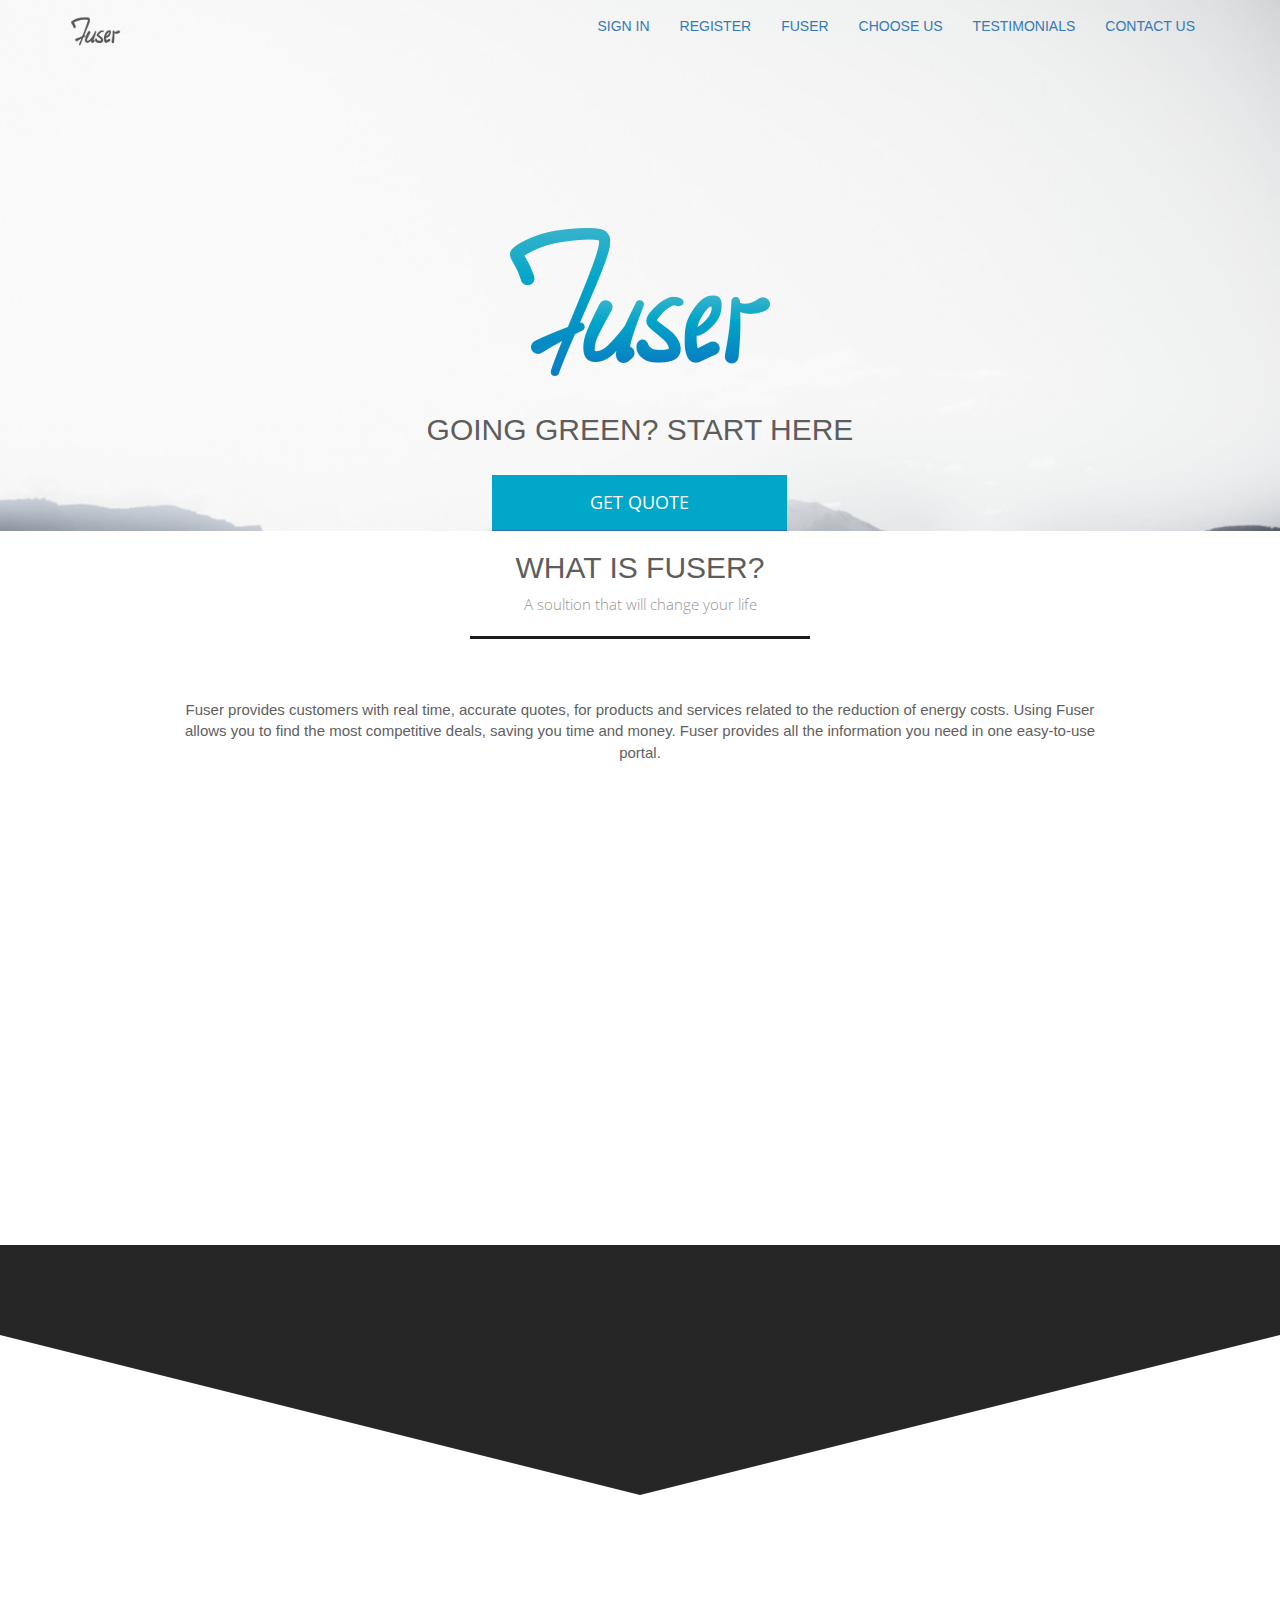
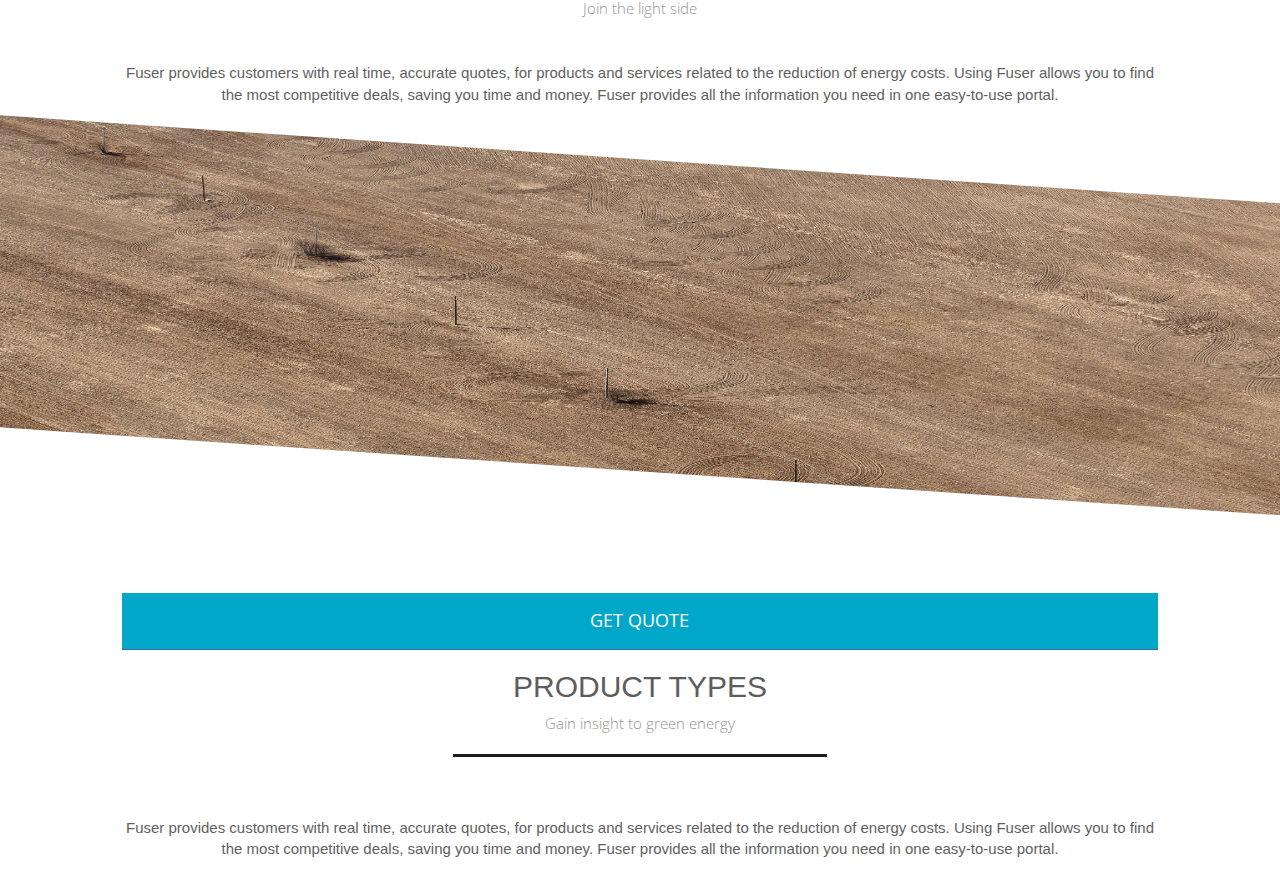
==== new.html @ 2e84383c "test" ====
<!DOCTYPE html>
<html lang="en">
<head>
    <meta charset="UTF-8">
    <meta http-equiv="X-UA-Compatible" content="IE=edge">
    <meta name="viewport" content="width=device-width,initial-scale=1">
    <title>Fuser</title>
    <link rel="shortcut icon" type="image/x-icon" href="assets/images/favicons/favicon.ico">
    <link rel="shortcut icon" type="image/png" href="assets/images/favicons/favicon.png">

    <link rel="stylesheet" href="assets/css/styles.css" type="text/css">
    <link rel="stylesheet" href="assets/css/media.css" type="text/css">
    <link rel="stylesheet" href="assets/css/bootstrap.css">
    <link rel="stylesheet" href="assets/plugins/fuelcdn/fuelux.min.css">
    <link rel="stylesheet" href="assets/plugins/codemirror/codemirror.css" />
</head>

<body class="pace-on pace-dot">
<!--    <div class="pace-overlay"></div>-->
    
    <div class="hero">
    <header id="masthead" class="navbar navbar-sticky" role="banner">
        <div class="container">
            <div class="navbar-header">
                <button type="button" class="navbar-toggle collapsed" data-toggle="collapse" data-target=".main-navbar">
                    <span class="icon-bar"></span> 
                    <span class="icon-bar"></span> 
                    <span class="icon-bar"></span></button>
                <a href="../index.html" class="navbar-brand">
                    <img src="assets/images/fuser-logo.png" alt="Energy soloution">
                </a>
            </div>
            <nav class="collapse navbar-collapse main-navbar" role="navigation">
                <ul class="nav navbar-nav navbar-right">
                    <li class="dropdown active"><a href="#" class="dropdown-toggle" data-toggle="dropdown">SIGN IN</a>
                    </li>
                    <li class="dropdown menu-item-object-oxy_mega_menu"><a href="#" class="dropdown-toggle" data-toggle="dropdown">REGISTER</a>
                    </li>
                    <li class="dropdown"><a href="#" class="dropdown-toggle" data-toggle="dropdown">FUSER</a>
                    </li>
                    <li class="dropdown"><a href="#" class="dropdown-toggle" data-toggle="dropdown">CHOOSE US</a>
                    </li>
                    <li class="dropdown [object Object]"><a href="#" class="dropdown-toggle" data-toggle="dropdown">TESTIMONIALS</a>
                    </li>
                    <li class="dropdown"><a href="#" class="dropdown-toggle" data-toggle="dropdown">CONTACT US</a>
                    </li>
                </ul>
            </nav>
        </div>
    </header>    
        
        
    <div class="container">
        <!-- HEADER -->
        <div class="row">
            <div class="col-xs-1"></div>
            <div class="col-xs-10 hero-content">
                <img class="center" src="assets/images/logo.png">
                <h1 class="txt-center">GOING GREEN? START HERE</h1>
                <div class="row">
                    <div class="col-xs-1 col-md-4"></div>
                    <div class="col-xs-10 col-md-4">
                         <style type="button" class="btn btn-primary btn-header center">GET QUOTE</style>
                    </div>
                    <div class="col-xs-1 col-md-4"></div>
                </div>
            </div>
            <div class="col-xs-1"></div>
        </div>
    </div> <!-- end of container -->
    </div> <!-- end of hero -->
        
        
    <div class="container about">
        <!-- WHAT IS FUSER? -->
        <div class="row">
            <div class="col-xs-1"></div>
            <div class="col-xs-10">
                <h1 class="txt-center">WHAT IS FUSER?</h1>
                <p class="txt-center caption">A soultion that will change your life</p>
                <hr>
                <br><br>
                <p class="center-align">Fuser provides customers with real time, accurate quotes, for products and services related to the reduction of energy costs.
                
                Using Fuser allows you to find the most competitive deals, saving you time and money.
            
                Fuser provides all the information you need in one easy-to-use portal.</p>
            </div>
            <div class="col-xs-1"></div>
        </div>
    </div>
        
        <!-- WHY CHOOSE FUSER -->
        <div class="col-xs-12">
            <div class="row" style="margin-top:150px;">
                <div class="scew-left-to-right"></div>
                <div class="scew-right-to-left"></div>
                <div class="triangle-down">
                    <div></div>
                </div>
                <div class="why-choose">
                        <h1 class="txt-center white">WHY CHOOSE FUSER?</h1>
                        <p class="txt-center caption white">Join the light side</p>
                        <hr class="hr-white">
                </div>
            </div>
            <div class="row why-choose-p">
                <div class="col-xs-1"></div>
                <div class="col-xs-10">
                    <p class="center-align">Fuser provides customers with real time, accurate quotes, for products and services related to the reduction of energy costs.

                        Using Fuser allows you to find the most competitive deals, saving you time and money.

                        Fuser provides all the information you need in one easy-to-use portal.</p>
                </div>
                <div class="col-xs-1"></div>
            </div>
        </div>
    
        <!-- GET QUOTE -->
        <div class="col-xs-12">
            <div class="row quote">
                <img class="scew-img" src="assets/images/01.jpg">
                <div class="scew-right-to-left-two"></div>
                <div class="g-quote">
                    <h2 class="txt-center white">Do not miss out on a great opportunity</h2>
                    <div class="col-xs-1"></div>
                    <div class="col-xs-10">
                        <br>
                        <style type="button" class="btn btn-primary btn-header center">GET QUOTE</style>
                    </div>
                    <div class="col-xs-1"></div>
                </div>
            </div>
        </div>
    
        <!-- PRODUCT TYPES -->
        <div class="col-xs-12">
            <div class="row products">
                <div class="col-xs-1"></div>
                <div class="col-xs-10">
                    <h1 class="txt-center">PRODUCT TYPES</h1>
                    <p class="txt-center caption">Gain insight to green energy</p>
                    <hr>
                    <br><br>
                    <p class="center-align">Fuser provides customers with real time, accurate quotes, for products and services related to the reduction of energy costs.

                    Using Fuser allows you to find the most competitive deals, saving you time and money.

                    Fuser provides all the information you need in one easy-to-use portal.</p>
                </div>
                <div class="col-xs-1"></div>
            </div>
        </div>
   
 
    
    
    <script type="text/javascript" src="assets/js/jquery-1.12.0.min.js"></script>
    <script type="text/javascript" src="assets/js/jquery-migrate-1.2.1.min.js"></script>
    <script type="text/javascript" src="assets/js/bootstrap.js"></script>
    <script type="text/javascript" src="assets/plugins/fuelcdn/fuelux.min.js"></script>
</body>
</html>
---- assets/css/styles.css ----
@import 'https://fonts.googleapis.com/css?family=Open+Sans:300,400';

/*color one #5D5D5D*/

/**************************/
/*LOADER*/
/*************************/

.pace-on .pace-overlay {
    position: fixed;
    z-index: 2000;
    top: 0;
    left: 0;
    width: 100%;
    height: 100%;
    -webkit-transition: opacity .5s 0s, height 0s .5s;
    -moz-transition: opacity .5s 0s, height 0s .5s;
    -o-transition: opacity .5s 0s, height 0s .5s;
    transition: opacity .5s 0s, height 0s .5s;
}

.pace-done .pace-overlay {
    opacity: 0;
    height: 0;
}

.pace {
    position: fixed;
    top: 0;
    left: 0;
    width: 100%;
    height: 100%;
    z-index: 2001;
    -webkit-transition: opacity .5s 0s, height 0s .5s;
    -moz-transition: opacity .5s 0s, height 0s .5s;
    -o-transition: opacity .5s 0s, height 0s .5s;
    transition: opacity .5s 0s, height 0s .5s;
    -webkit-pointer-events: none;
    pointer-events: none;
/*
    -webkit-user-select: none;
    -moz-user-select: none;
    user-select: none;
*/
}

.pace-inactive {
    height: 0;
    opacity: 0;
}

.pace-dot .pace .pace-progress {
    -webkit-transform: translate3d(0, 0, 0)!important;
    -moz-transform: translate3d(0, 0, 0)!important;
    transform: translate3d(0, 0, 0)!important;
    position: fixed;
    width: 100%;
    height: 100%;
}

.pace-dot .pace-progress-inner {
    width: 60px;
    height: 60px;
    position: absolute;
    left: 50%;
    top: 50%;
    border-radius: 100%;
    margin-left: -30px;
    margin-right: -30px;
    -webkit-animation: scaleout 1s infinite ease-in-out;
    animation: scaleout 1s infinite ease-in-out;
}

@-webkit-keyframes scaleout {
    0% {
        -webkit-transform: scale(0);
    }
    100% {
        -webkit-transform: scale(1);
        opacity: 0;
    }
}

@keyframes scaleout {
    0% {
        transform: scale(0);
        -webkit-transform: scale(0);
    }
    100% {
        transform: scale(1);
        -webkit-transform: scale(1);
        opacity: 0;
    }
}

.pace-minimal.pace-on {
    background-size: auto;
}

.pace-minimal.pace-on #content,
.pace-minimal.pace-on .menu,
.pace-minimal.pace-on .top-bar {
    visibility: visible;
}

.pace-minimal .pace .pace-progress {
    position: absolute;
    z-index: 2000;
    top: 0;
    right: 100%;
    width: 100%;
    height: 4px;
    -webkit-transition: width 1s;
    -moz-transition: width 1s;
    -o-transition: width 1s;
    transition: width 1s;
}

.pace-counter .pace .pace-progress {
    z-index: 2000;
    display: block;
    position: absolute;
    left: 50%;
    top: 50%;
    height: 100px;
    width: 200px!important;
    margin-top: -50px;
    margin-left: -100px;
    line-height: 100px;
    font-size: 60px;
    color: #fff;
    font-family: "Helvetica Neue", sans-serif;
    font-weight: 100;
    text-align: center;
    -webkit-transform: translate3d(0, 0, 0)!important;
    -moz-transform: translate3d(0, 0, 0)!important;
    transform: translate3d(0, 0, 0)!important;
}

.pace-counter .pace .pace-progress:after {
    content: attr(data-progress-text);
    display: block;
}

.pace-overlay {
    background: #00A7C9;
}

.pace-dot .pace-progress-inner,
.pace-minimal .pace .pace-progress {
    background: #fff;
}

/**************************/
/*GENERAL*/
/*************************/

.center {
    display: block;
    margin-left: auto;
    margin-right: auto;
}

.txt-center {
    text-align: center;
}

h1 {
    font-family: 'Open Sans', sans-serif; 
    font-weight: 300 !important;
    color: #5D5D5D !important;
    font-size: 30px !important;
}

h2 {
    font-family: 'Open Sans', sans-serif; 
    font-weight: 300 !important;
    color: #5D5D5D !important;
    font-size: 25px !important;
}

h3 {
    font-family: 'Open Sans', sans-serif; 
    font-weight: 300 !important;
    color: #5D5D5D !important;
    font-size: 20px !important;
}

p {
    font-family: "Helvetica Neue", sans-serif;
    color: #5F5F5F;
    font-size: 15px;
}

p.caption {
    font-family: 'Open Sans', sans-serif; 
    font-weight: 300 !important;
    color: #959595 !important;  
}

hr {
    height: 3px !important;
    color: #1C1C1C;
    background: #1C1C1C;
    font-size: 0;
    border: 0 !important;
    margin-left: 32%;
    margin-right: 32%;
}

.hr-white {
    height: 3px !important;
    color: #fff;
    background: #fff;
    font-size: 0;
    border: 0 !important;
    margin-left: 32%;
    margin-right: 32%;
}

.center-align {
    text-align: center;
}

.white {
    color: rgba(255, 255, 255, 0.89) !important;
}


/**************************/
/*NAVBAR*/
/*************************/

.hero {
    background-image:url(../images/hero.png) !important;
    width: 100%;
    max-width: 100%;
    background-size:cover;
    position:relative;
}

.hero-content {
    margin-top:15%;
}

.hero-content > h1{
    margin-top:4%;
    margin-bottom: 3%;
}

.navbar-brand > img{
    height:30px;
    left:3% !important;
}


/**************************/
/*BUTTON*/
/*************************/

/*STYLE ONE*/
.btn-header{
    width:100%;
    background-color:#00A7C9 !important;
    padding:15px !important;
    border-top: none !important;
    border-right: none !important;
    border-left: none !important;
    border-bottom: 10px;
    border-radius: 0px !important;
    font-size: 18px !important;
    font-family: 'Open Sans', sans-serif; 
    
}

/**************************/
/*TRIANGLES*/
/*************************/
.scew-left-to-right{
    background: #215B72;
    position: relative;
}

.scew-left-to-right:before{
  content: '';
  position: absolute;
  left: 0;
  top: -36px;
  width: 100%;
/*  height: 200px;*/
  background: #215B72;
  -webkit-transform: skewY(7.5deg);
  -moz-transform: skewY(7.5deg);
  -ms-transform: skewY(7.5deg);
  -o-transform: skewY(7.5deg);
  transform: skewY(7.5deg);
  -webkit-backface-visibility: hidden;
}

.scew-right-to-left {
    background: #262626;
    position: relative;
}

.scew-right-to-left:before {
    content: '';
    position: absolute;
    left: 0;
    top: -36px;
    width: 100%;
/*    height: 200px;*/
    background: #262626;
    -webkit-transform: skewY(-7.5deg);
    -moz-transform: skewY(-7.5deg);
    -ms-transform: skewY(-7.5deg);
    -o-transform: skewY(-7.5deg);
    transform: skewY(-7.5deg);
    -webkit-backface-visibility: hidden;
}


.triangle-down{
    box-sizing: content-box;
    width: 50%; 
    height: 100px;
    padding-left:50%;
    padding-top: 40%; 
    overflow: hidden;
    position: relative;
    z-index: 20;
}
.triangle-down div {
    width: 0;
    height: 0;
    margin-left:-1000px; 
    margin-top:-190px; 
    border-left: 1000px solid transparent; 
    border-right: 1000px solid transparent; 
    border-top: 250px solid #262626; 
}





img.scew-img {
  -webkit-clip-path: polygon(0 0, 100% 22%, 100% 100%, 0 78%);
  clip-path: polygon(0 0, 100% 22%, 100% 100%, 0 78%);
  height:400px;
  width:100%;
  position: relative;
  z-index: 400;
}


.scew-right-to-left-two{
    background: #262626;
    position: relative;
/*    overflow: hidden;*/
}


.scew-right-to-left-two:before {
    content: '';
    position: absolute;
    left: 0;
    top: -36px;
    width: 100%;
/*    height: 200px;*/
    background: #008CA6;
    -webkit-transform: skewY(-7.5deg);
    -moz-transform: skewY(-7.5deg);
    -ms-transform: skewY(-7.5deg);
    -o-transform: skewY(-7.5deg);
    transform: skewY(-7.5deg);
    -webkit-backface-visibility: hidden;
}




/**************************/
/*WHY CHOOSE FUSER*/
/*************************/
.why-choose {
    position:relative; 
    z-index:300; 
    color:#fff !important; 
/*    margin-top:-300px;*/
}


/**************************/
/*Quote*/
/*************************/
.g-quote {
    position:relative; 
    z-index:400; 
    color:#000 !important; 
/*    margin-top:0px;*/
}







body {
	font-family: Arial, "Helvetica Neue", Helvetica, sans-serif;
	margin: 0px;
	background: #5D5D5D;
}

a {	color:#E85D32; }

a:hover { }

a:visited { }

.left-4 {width:275px; float:left;}
.right-3 {width:855px; float:right;}
.padding10 {padding: 10px;}
.float-left {float:left;}
.float-right {float:right;}

.loginbar {background:#E9E9E9; color:#333; padding:7px; font-size:12px; text-align:right;}
.admin_links {float: left;}
.loginarea {float:right;}
.login-left {float:left;}
.login-right {float:right;}

.clear {clear:both;}

.header a {color: #676767;text-decoration:none;}
.header a:visited {color: #676767;}
.logo {text-align:left;padding-left: 20px;padding-top:0px;}
.logo img {margin:0px;padding:0px;}

.content {background: #FFF;min-height: 500px; padding-top: 50px;}
.content-box {max-width: 1400px; padding:20px; margin: auto; color:#606060;}
/*.content-box h1 {color:#00A5C8; font-size:36px;}*/


a .home-btn {color:#FFF; font-size:18px; font-weight:bold;}
a .home-btn:hover {background:#0E3E77;}
.home-btn {width:250px; background:#097EC2; padding: 15px 0px 15px 0px;}

.card-box{}
.cards {background:#FFF; border:#D1D1D1 solid 1px; border-radius:5px;}
.card1 {}
.card2 {float:left;width:47%;margin-right:2%;}
.card3 {float:left;width:30.6%;margin-right:2%;}
.card4 {float:left;width:22.5%;margin-right:2%;}

.menu-bar {background:#4A4A4A;}
.menu {list-style: none;margin: 0px;padding: 0px;}
.menu a {margin:0px;padding:0px;}
.menu a li {margin: 0px;display: block;float:left;padding:12px 40px 12px 40px;background:#4A4A4A;color: #FFF;font-size:14px;}
.menu li:hover {color: #FFF;background: #727272;}
.menu li:visited {color: #575757;}

.admin-menu {background: #eeeeee; padding: 20px 20px 10px 20px;}

.view-user {}
.view-user ul {margin: 0px;padding: 0px;list-style: none;}
.view-user ul li {display: block;background: #FFF;padding: 5px;margin-bottom: 5px;border: 1px solid #ECECEC;border-radius: 5px;}
.view-user ul li p {display: inline-block;margin:0px;padding:0px;width: 170px;font-weight:bold;}

.search-choice-bkg {
	background: url([data-uri]);
	min-height: 500px;
}

.search-choice-box-auto {display: block; background: #5cb85c; padding: 15px; font-size: 30px; color: #FFF; text-align: center; border-radius: 10px;}
.search-choice-box-auto:hover {background: #449d44; color: #FFF; text-decoration: none;}

.search-choice-box-manual {
	display: block;
	background: #5bc0de;
	padding: 15px;
	font-size: 30px;
	color: #FFF;
	text-align: center;
	border-radius: 10px;
}

.search-choice-box-manual:hover {
	background: #31b0d5;
	color: #FFF;
	text-decoration: none;
}

.search-choice-description {
	padding: 15px;
}

.footer {
	background: #3E3E3E;
	padding: 10px;
	color: #FFF;
}

.vspace10 {height: 10px;}

.question-child {color: #6A6A6A;}

.footer-menu {
	text-align: center;
	padding-top: 10px;
	padding-bottom: 10px;
}

.footer-menu ul {
	list-style: none;
	margin: 0px;
	padding: 0px;
}

.footer-menu ul li {
	display: inline-block;
	margin: 5px 20px 5px 20px;
}

.childq {
	padding-left: 20px;
}

.btn-wizard-select {display: block; background: #5bc0de; padding: 25px 0px 25px 0px; font-size: 30px; color: #FFF; text-align: center; border-radius: 10px;}
.btn-wizard-select:hover {background: #31b0d5; color: #FFF; text-decoration: none;}
---- assets/css/media.css ----
/*phones*/
@media (max-width:480px) {
    .hero {
        height:600px !important;
    }  
    .hero-content > img {
        width:60%;
        margin-top:0%;
        margin-bottom: 10%;
    }
    .hero-content > h1 {
        font-size: 25px !important;
        margin-bottom: 40px;
    }
    /*section2*/
    .about {
        margin-top:20%;
        margin-bottom: 10%;
    }
    /*section3*/
    .scew-left-to-right:before{
        /*was 200*/
        height: 100px; 
    }
    .scew-right-to-left:before {
        height: 100px;
    }
    .why-choose {
         margin-top:-250px;
    }
    .why-choose-p {
        margin-top:150px;
    }
    /*section3*/
    .quote {
        margin-top:50px;
    }
    .g-quote > h2{
        margin-top: -280px !important;
    }
    .scew-right-to-left-two:before {
        height:250px;
        margin-top:-280px;
    }
    /*section 4*/
    .products {
         margin-top:200px;
    }
}

/*768*/
/*992*/
/*1200*/
---- assets/plugins/codemirror/codemirror.css ----
/* BASICS */

.CodeMirror {
  /* Set height, width, borders, and global font properties here */
  font-family: monospace;
  height: 300px;
  color: black;
}

/* PADDING */

.CodeMirror-lines {
  padding: 4px 0; /* Vertical padding around content */
}
.CodeMirror pre {
  padding: 0 4px; /* Horizontal padding of content */
}

.CodeMirror-scrollbar-filler, .CodeMirror-gutter-filler {
  background-color: white; /* The little square between H and V scrollbars */
}

/* GUTTER */

.CodeMirror-gutters {
  border-right: 1px solid #ddd;
  background-color: #f7f7f7;
  white-space: nowrap;
}
.CodeMirror-linenumbers {}
.CodeMirror-linenumber {
  padding: 0 3px 0 5px;
  min-width: 20px;
  text-align: right;
  color: #999;
  white-space: nowrap;
}

.CodeMirror-guttermarker { color: black; }
.CodeMirror-guttermarker-subtle { color: #999; }

/* CURSOR */

.CodeMirror-cursor {
  border-left: 1px solid black;
  border-right: none;
  width: 0;
}
/* Shown when moving in bi-directional text */
.CodeMirror div.CodeMirror-secondarycursor {
  border-left: 1px solid silver;
}
.cm-fat-cursor .CodeMirror-cursor {
  width: auto;
  border: 0;
  background: #7e7;
}
.cm-fat-cursor div.CodeMirror-cursors {
  z-index: 1;
}

.cm-animate-fat-cursor {
  width: auto;
  border: 0;
  -webkit-animation: blink 1.06s steps(1) infinite;
  -moz-animation: blink 1.06s steps(1) infinite;
  animation: blink 1.06s steps(1) infinite;
  background-color: #7e7;
}
@-moz-keyframes blink {
  0% {}
  50% { background-color: transparent; }
  100% {}
}
@-webkit-keyframes blink {
  0% {}
  50% { background-color: transparent; }
  100% {}
}
@keyframes blink {
  0% {}
  50% { background-color: transparent; }
  100% {}
}

/* Can style cursor different in overwrite (non-insert) mode */
.CodeMirror-overwrite .CodeMirror-cursor {}

.cm-tab { display: inline-block; text-decoration: inherit; }

.CodeMirror-ruler {
  border-left: 1px solid #ccc;
  position: absolute;
}

/* DEFAULT THEME */

.cm-s-default .cm-header {color: blue;}
.cm-s-default .cm-quote {color: #090;}
.cm-negative {color: #d44;}
.cm-positive {color: #292;}
.cm-header, .cm-strong {font-weight: bold;}
.cm-em {font-style: italic;}
.cm-link {text-decoration: underline;}
.cm-strikethrough {text-decoration: line-through;}

.cm-s-default .cm-keyword {color: #708;}
.cm-s-default .cm-atom {color: #219;}
.cm-s-default .cm-number {color: #164;}
.cm-s-default .cm-def {color: #00f;}
.cm-s-default .cm-variable,
.cm-s-default .cm-punctuation,
.cm-s-default .cm-property,
.cm-s-default .cm-operator {}
.cm-s-default .cm-variable-2 {color: #05a;}
.cm-s-default .cm-variable-3 {color: #085;}
.cm-s-default .cm-comment {color: #a50;}
.cm-s-default .cm-string {color: #a11;}
.cm-s-default .cm-string-2 {color: #f50;}
.cm-s-default .cm-meta {color: #555;}
.cm-s-default .cm-qualifier {color: #555;}
.cm-s-default .cm-builtin {color: #30a;}
.cm-s-default .cm-bracket {color: #997;}
.cm-s-default .cm-tag {color: #170;}
.cm-s-default .cm-attribute {color: #00c;}
.cm-s-default .cm-hr {color: #999;}
.cm-s-default .cm-link {color: #00c;}

.cm-s-default .cm-error {color: #f00;}
.cm-invalidchar {color: #f00;}

.CodeMirror-composing { border-bottom: 2px solid; }

/* Default styles for common addons */

div.CodeMirror span.CodeMirror-matchingbracket {color: #0f0;}
div.CodeMirror span.CodeMirror-nonmatchingbracket {color: #f22;}
.CodeMirror-matchingtag { background: rgba(255, 150, 0, .3); }
.CodeMirror-activeline-background {background: #e8f2ff;}

/* STOP */

/* The rest of this file contains styles related to the mechanics of
   the editor. You probably shouldn't touch them. */

.CodeMirror {
  position: relative;
  overflow: hidden;
  background: white;
}

.CodeMirror-scroll {
  overflow: scroll !important; /* Things will break if this is overridden */
  /* 30px is the magic margin used to hide the element's real scrollbars */
  /* See overflow: hidden in .CodeMirror */
  margin-bottom: -30px; margin-right: -30px;
  padding-bottom: 30px;
  height: 100%;
  outline: none; /* Prevent dragging from highlighting the element */
  position: relative;
}
.CodeMirror-sizer {
  position: relative;
  border-right: 30px solid transparent;
}

/* The fake, visible scrollbars. Used to force redraw during scrolling
   before actual scrolling happens, thus preventing shaking and
   flickering artifacts. */
.CodeMirror-vscrollbar, .CodeMirror-hscrollbar, .CodeMirror-scrollbar-filler, .CodeMirror-gutter-filler {
  position: absolute;
  z-index: 6;
  display: none;
}
.CodeMirror-vscrollbar {
  right: 0; top: 0;
  overflow-x: hidden;
  overflow-y: scroll;
}
.CodeMirror-hscrollbar {
  bottom: 0; left: 0;
  overflow-y: hidden;
  overflow-x: scroll;
}
.CodeMirror-scrollbar-filler {
  right: 0; bottom: 0;
}
.CodeMirror-gutter-filler {
  left: 0; bottom: 0;
}

.CodeMirror-gutters {
  position: absolute; left: 0; top: 0;
  z-index: 3;
}
.CodeMirror-gutter {
  white-space: normal;
  height: 100%;
  display: inline-block;
  margin-bottom: -30px;
  /* Hack to make IE7 behave */
  *zoom:1;
  *display:inline;
}
.CodeMirror-gutter-wrapper {
  position: absolute;
  z-index: 4;
  background: none !important;
  border: none !important;
}
.CodeMirror-gutter-background {
  position: absolute;
  top: 0; bottom: 0;
  z-index: 4;
}
.CodeMirror-gutter-elt {
  position: absolute;
  cursor: default;
  z-index: 4;
}
.CodeMirror-gutter-wrapper {
  -webkit-user-select: none;
  -moz-user-select: none;
  user-select: none;
}

.CodeMirror-lines {
  cursor: text;
  min-height: 1px; /* prevents collapsing before first draw */
}
.CodeMirror pre {
  /* Reset some styles that the rest of the page might have set */
  -moz-border-radius: 0; -webkit-border-radius: 0; border-radius: 0;
  border-width: 0;
  background: transparent;
  font-family: inherit;
  font-size: inherit;
  margin: 0;
  white-space: pre;
  word-wrap: normal;
  line-height: inherit;
  color: inherit;
  z-index: 2;
  position: relative;
  overflow: visible;
  -webkit-tap-highlight-color: transparent;
}
.CodeMirror-wrap pre {
  word-wrap: break-word;
  white-space: pre-wrap;
  word-break: normal;
}

.CodeMirror-linebackground {
  position: absolute;
  left: 0; right: 0; top: 0; bottom: 0;
  z-index: 0;
}

.CodeMirror-linewidget {
  position: relative;
  z-index: 2;
  overflow: auto;
}

.CodeMirror-widget {}

.CodeMirror-code {
  outline: none;
}

/* Force content-box sizing for the elements where we expect it */
.CodeMirror-scroll,
.CodeMirror-sizer,
.CodeMirror-gutter,
.CodeMirror-gutters,
.CodeMirror-linenumber {
  -moz-box-sizing: content-box;
  box-sizing: content-box;
}

.CodeMirror-measure {
  position: absolute;
  width: 100%;
  height: 0;
  overflow: hidden;
  visibility: hidden;
}

.CodeMirror-cursor { position: absolute; }
.CodeMirror-measure pre { position: static; }

div.CodeMirror-cursors {
  visibility: hidden;
  position: relative;
  z-index: 3;
}
div.CodeMirror-dragcursors {
  visibility: visible;
}

.CodeMirror-focused div.CodeMirror-cursors {
  visibility: visible;
}

.CodeMirror-selected { background: #d9d9d9; }
.CodeMirror-focused .CodeMirror-selected { background: #d7d4f0; }
.CodeMirror-crosshair { cursor: crosshair; }
.CodeMirror-line::selection, .CodeMirror-line > span::selection, .CodeMirror-line > span > span::selection { background: #d7d4f0; }
.CodeMirror-line::-moz-selection, .CodeMirror-line > span::-moz-selection, .CodeMirror-line > span > span::-moz-selection { background: #d7d4f0; }

.cm-searching {
  background: #ffa;
  background: rgba(255, 255, 0, .4);
}

/* IE7 hack to prevent it from returning funny offsetTops on the spans */
.CodeMirror span { *vertical-align: text-bottom; }

/* Used to force a border model for a node */
.cm-force-border { padding-right: .1px; }

@media print {
  /* Hide the cursor when printing */
  .CodeMirror div.CodeMirror-cursors {
    visibility: hidden;
  }
}

/* See issue #2901 */
.cm-tab-wrap-hack:after { content: ''; }

/* Help users use markselection to safely style text background */
span.CodeMirror-selectedtext { background: none; }
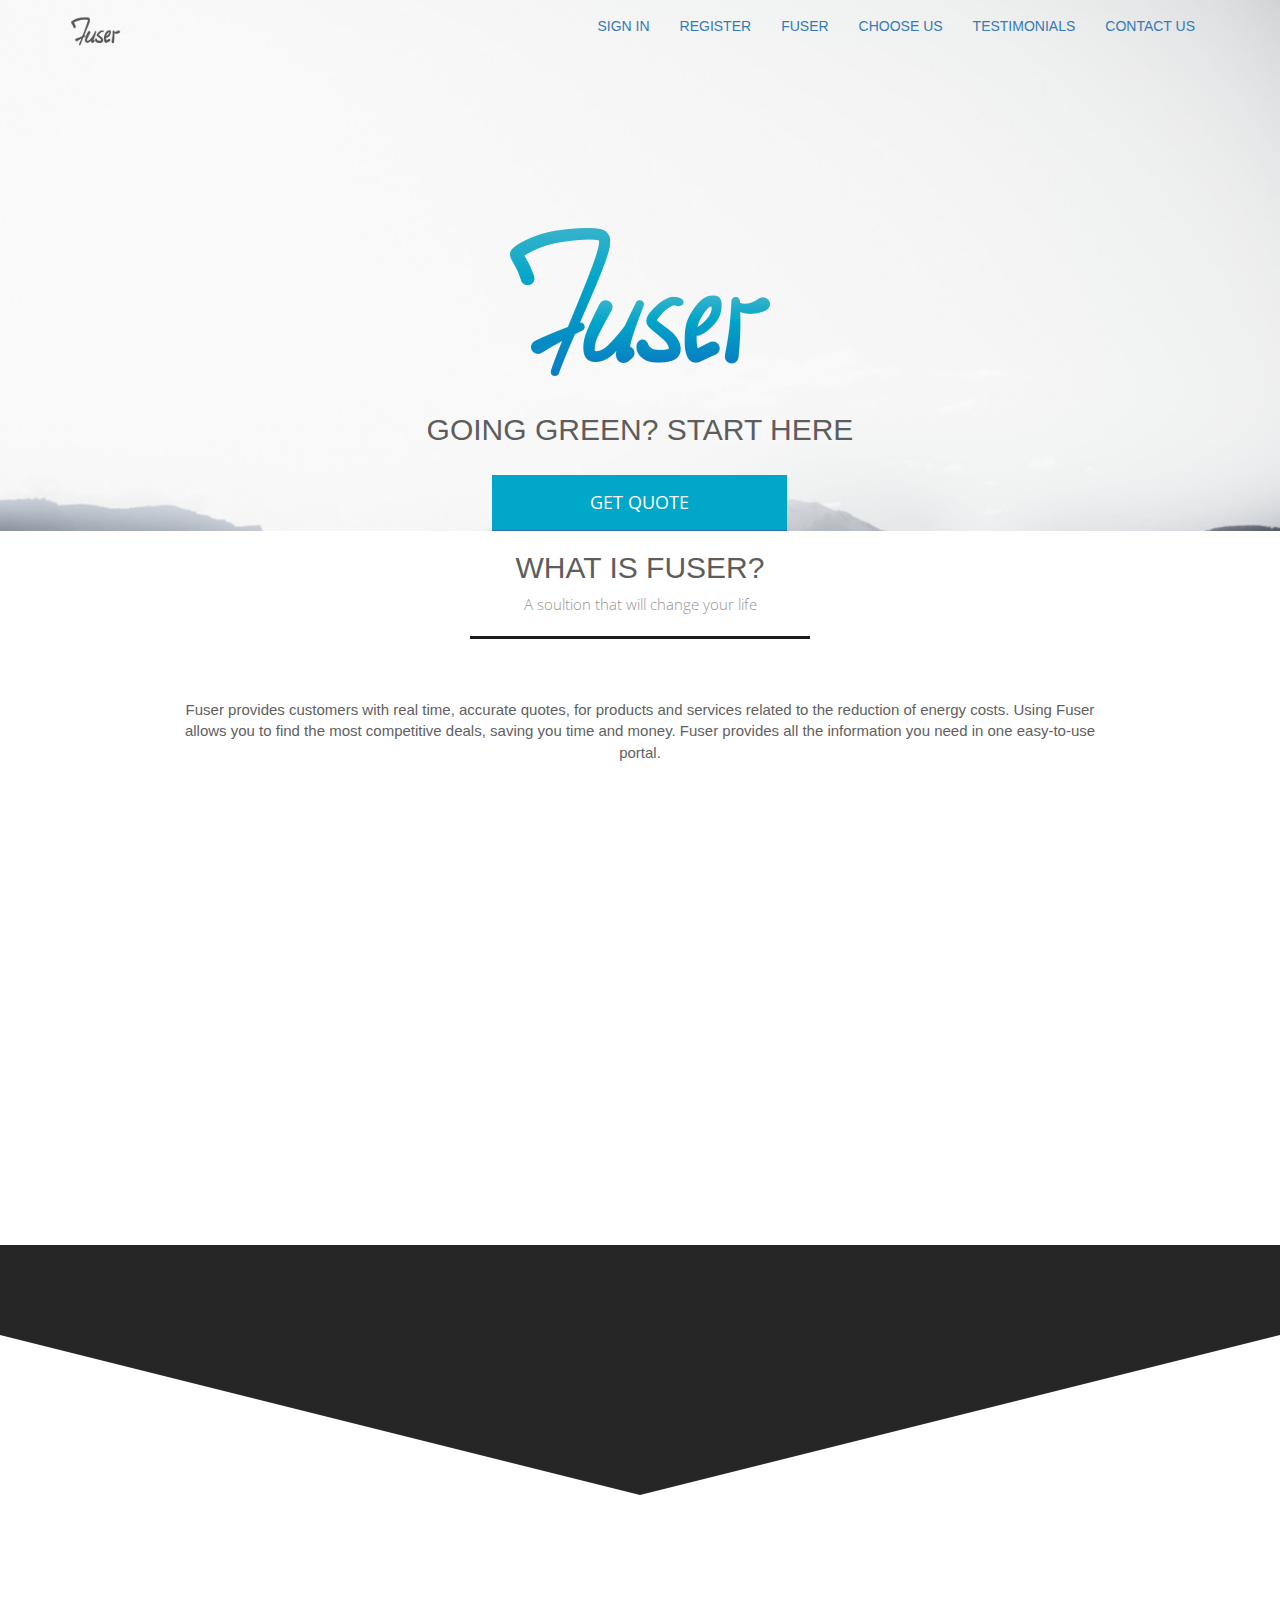
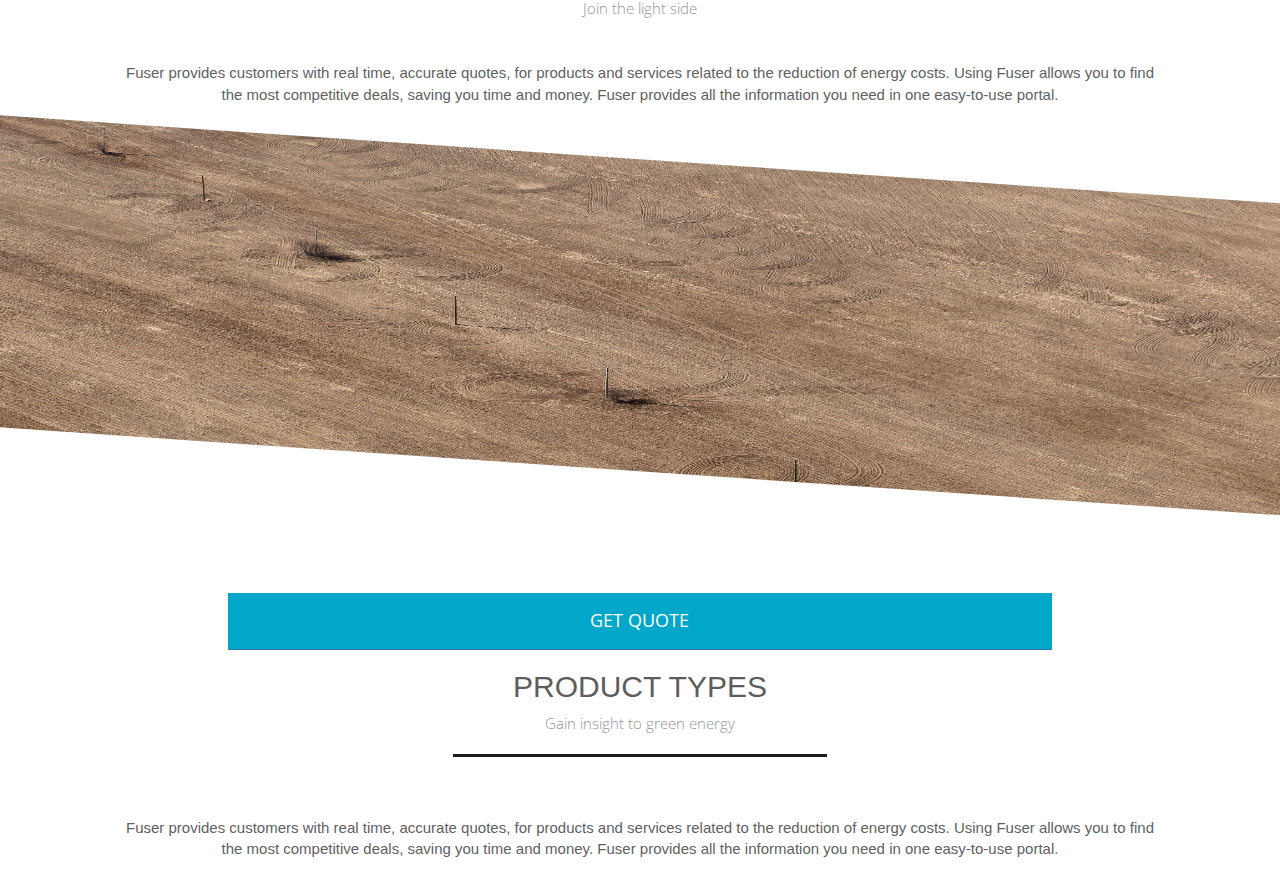
==== commit 072a2fa6: "@sm-screen" ====
--- a/new.html
+++ b/new.html
@@ -58,11 +58,11 @@
                 <img class="center" src="assets/images/logo.png">
                 <h1 class="txt-center">GOING GREEN? START HERE</h1>
                 <div class="row">
-                    <div class="col-xs-1 col-md-4"></div>
-                    <div class="col-xs-10 col-md-4">
+                    <div class="col-xs-1 col-sm-2 col-md-4"></div>
+                    <div class="col-xs-10 col-sm-8 col-md-4">
                          <style type="button" class="btn btn-primary btn-header center">GET QUOTE</style>
                     </div>
-                    <div class="col-xs-1 col-md-4"></div>
+                    <div class="col-xs-1 col-sm-2 col-md-4"></div>
                 </div>
             </div>
             <div class="col-xs-1"></div>
@@ -124,12 +124,12 @@
                 <div class="scew-right-to-left-two"></div>
                 <div class="g-quote">
                     <h2 class="txt-center white">Do not miss out on a great opportunity</h2>
-                    <div class="col-xs-1"></div>
-                    <div class="col-xs-10">
+                    <div class="col-xs-1 col-sm-2"></div>
+                    <div class="col-xs-10 col-sm-8">
                         <br>
                         <style type="button" class="btn btn-primary btn-header center">GET QUOTE</style>
                     </div>
-                    <div class="col-xs-1"></div>
+                    <div class="col-xs-1 col-sm-2"></div>
                 </div>
             </div>
         </div>
--- a/assets/css/media.css
+++ b/assets/css/media.css
@@ -1,4 +1,6 @@
+/**********************/
 /*phones*/
+/**********************/
 @media (max-width:480px) {
     .hero {
         height:600px !important;
@@ -48,6 +50,135 @@
     }
 }
 
-/*768*/
-/*992*/
+/**********************/
+/*small*/
+/**********************/
+@media (min-width:481px) and (max-width:768px) {
+    .hero {
+        height:700px !important;
+    } 
+    .hero-content > img {
+        width:60%;
+        margin-top:0%;
+        margin-bottom: 10%;
+    }
+    .hero-content > h1 {
+        font-size: 25px !important;
+        margin-bottom: 40px;
+    }
+    /*section2*/
+    .about {
+        margin-top:20%;
+        margin-bottom: 10%;
+    }
+    /*section3*/
+    .scew-left-to-right:before{
+        /*was 200*/
+        height: 100px; 
+    }
+    .scew-right-to-left:before {
+        height: 200px;
+    }
+    .why-choose {
+         margin-top:-45%;
+    }
+    .why-choose-p {
+        margin-top:35%;
+    }
+    /*section3*/
+    .quote {
+        margin-top:80px;
+    }
+    .g-quote > h2{
+        margin-top: -260px !important;
+    }
+    .scew-right-to-left-two:before {
+        height:250px;
+        margin-top:-280px;
+    }
+    /*section 4*/
+    .products {
+         margin-top:200px;
+    }
+}
+
+/**********************/
+/*small*/
+/**********************/
+@media (min-width:769px) and (max-width:992px) {
+    p {
+        font-size: 16px !important;
+    }
+     .hero {
+        height:700px !important;
+    } 
+    .hero-content > img {
+        width:40%;
+        margin-top:0%;
+        margin-bottom: 5%;
+    }
+    .hero-content > h1 {
+        font-size: 25px !important;
+        margin-bottom: 40px;
+    }
+    /*section2*/
+    .about {
+        margin-top:10%;
+        margin-bottom: 5%;
+    }
+    /*section3*/
+    .scew-left-to-right:before{
+        /*was 200*/
+        height: 150px; 
+    }
+    .scew-right-to-left:before {
+        height: 200px;
+    }
+    .why-choose-p {
+        margin-top:35%;
+    }
+    /*section3*/
+    .quote {
+        margin-top:80px;
+    }
+    .g-quote > h2{
+        margin-top: -260px !important;
+    }
+    .scew-right-to-left-two:before {
+        height:250px;
+        margin-top:-280px;
+    }
+    /*section 4*/
+    .products {
+         margin-top:200px;
+    }
+}
+
+@media (min-width:769px) and (max-width:831px) {
+     .triangle-down{
+        padding-top: 35% !important;
+    }
+        .why-choose {
+         margin-top:-40%;
+    }
+}
+
+@media (min-width:832px) and (max-width:891px) {
+     .triangle-down{
+        padding-top: 33% !important;
+    }
+        .why-choose {
+         margin-top:-36%;
+    }
+}
+
+@media (min-width:892px) and (max-width:992px) {
+     .triangle-down{
+        padding-top: 30% !important;
+    }
+    .why-choose {
+         margin-top:-33%;
+    }
+}
+
 /*1200*/